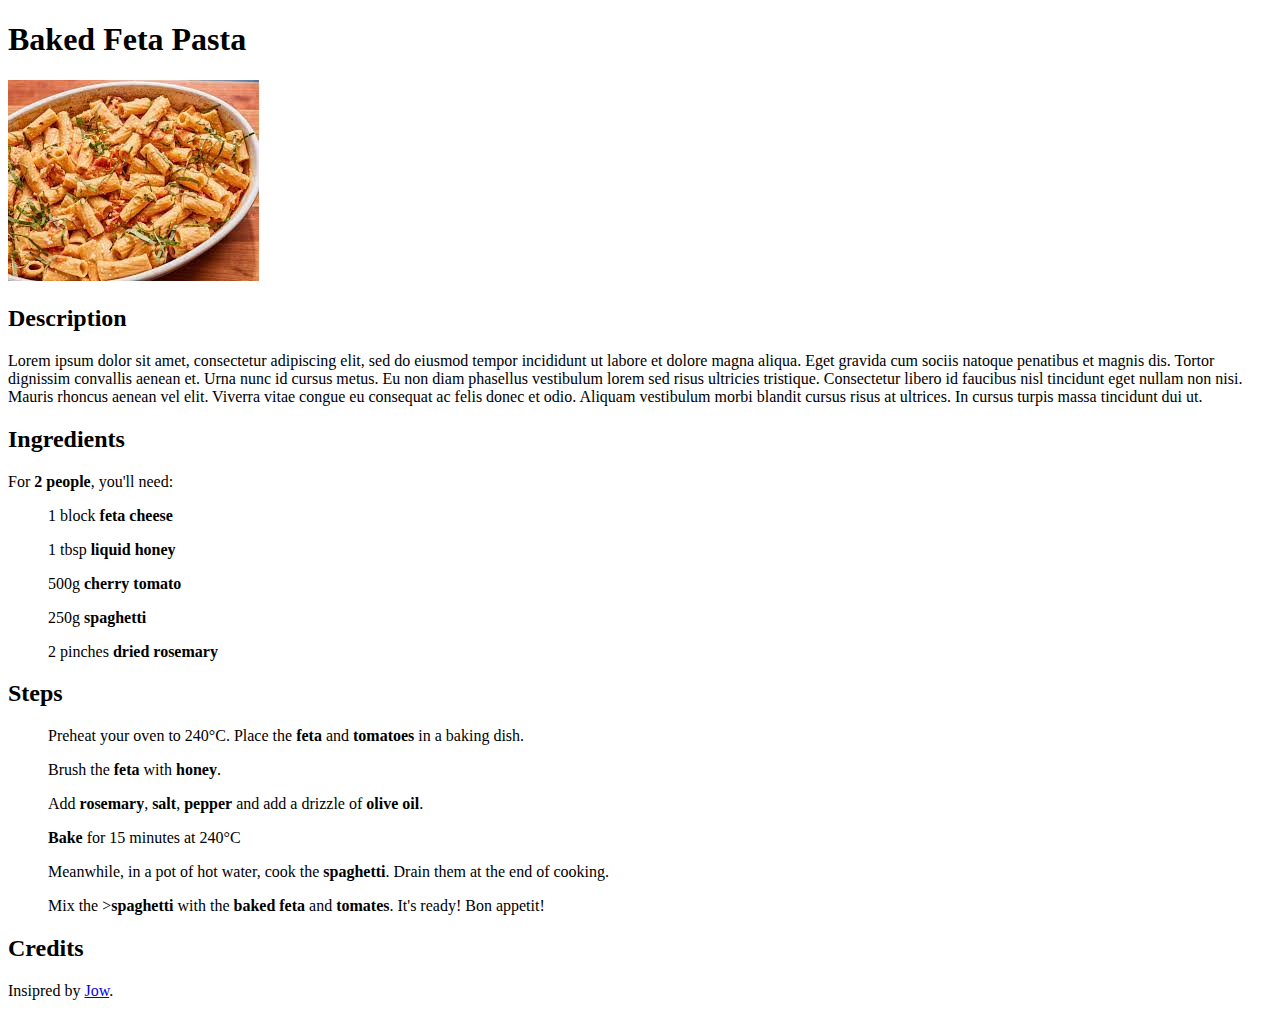
==== recipes/baked-feta-pasta.html @ d4bf920e "Add index.tml and first recipe baked-feta-pasta.html" ====
<!DOCTYPE html>
<html lang="en">
<head>
    <meta charset="UTF-8">
    <meta http-equiv="X-UA-Compatible" content="IE=edge">
    <meta name="viewport" content="width=device-width, initial-scale=1.0">
    <title>Document</title>
</head>
<body>
    <!--Recipe name-->
    <h1>Baked Feta Pasta</h1>
    <!--Image-->
    <img src="images/baked-feta-pasta.jpeg" alt="Baked Feta Pasta">
    <!--Description-->
    <h2>Description</h2>
    <p id="description">Lorem ipsum dolor sit amet, consectetur adipiscing elit, sed do eiusmod tempor incididunt ut labore et dolore magna aliqua. Eget gravida cum sociis natoque penatibus et magnis dis. Tortor dignissim convallis aenean et. Urna nunc id cursus metus. Eu non diam phasellus vestibulum lorem sed risus ultricies tristique. Consectetur libero id faucibus nisl tincidunt eget nullam non nisi. Mauris rhoncus aenean vel elit. Viverra vitae congue eu consequat ac felis donec et odio. Aliquam vestibulum morbi blandit cursus risus at ultrices. In cursus turpis massa tincidunt dui ut.</p>
    <!--Ingredients-->
    <h2>Ingredients</h2>
        <p>For <strong>2 people</strong>, you'll need:</p>
        <li>
            <ul>1 block <strong>feta cheese</strong></ul>
            <ul>1 tbsp <strong>liquid honey</strong></ul>
            <ul>500g <strong>cherry tomato</strong></ul>
            <ul>250g <strong>spaghetti</strong></ul>
            <ul>2 pinches <strong>dried rosemary</strong></ul>
        </li>
    <!--Steps-->
    <h2>Steps</h2>
        <li>
            <ol>Preheat your oven to 240°C. Place the <strong>feta</strong> and <strong>tomatoes</strong> in a baking dish.</ol>
            <ol>Brush the <strong>feta</strong> with <strong>honey</strong>.</ol>
            <ol>Add <strong>rosemary</strong>, <strong>salt</strong>, <strong>pepper</strong> and add a drizzle of <strong>olive oil</strong>.</ol>
            <ol><strong>Bake</strong> for 15 minutes at 240°C</ol>
            <ol>Meanwhile, in a pot of hot water, cook the <strong>spaghetti</strong>. Drain them at the end of cooking.</ol>
            <ol>Mix the ><strong>spaghetti</strong> with the <strong>baked feta</strong> and <strong>tomates</strong>. It's ready! Bon appetit!</ol>
        </li>
    <!--Credits-->
    <h2>Credits</h2>
    <p ip="credits">Insipred by <a href="https://jow.fr/">Jow</a>.</p>
</body>
</html>
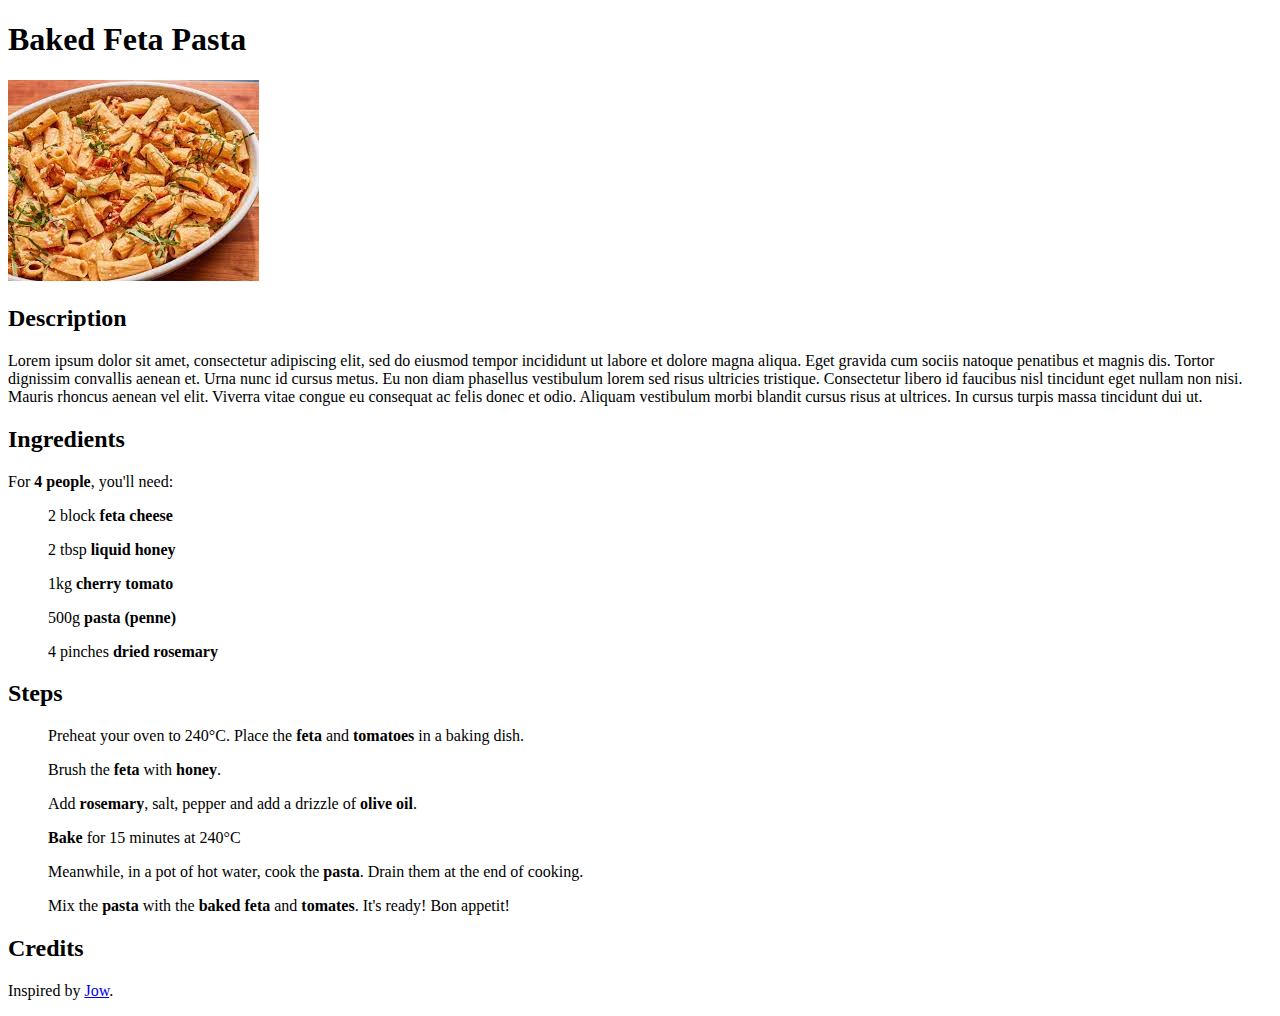
==== commit de52575b: "Add 2nd recipe + minor fix on index.html and baked-feta-pasta.html" ====
--- a/recipes/baked-feta-pasta.html
+++ b/recipes/baked-feta-pasta.html
@@ -4,7 +4,7 @@
     <meta charset="UTF-8">
     <meta http-equiv="X-UA-Compatible" content="IE=edge">
     <meta name="viewport" content="width=device-width, initial-scale=1.0">
-    <title>Document</title>
+    <title>Baked Feta Pasta | Odin Recipes</title>
 </head>
 <body>
     <!--Recipe name-->
@@ -16,26 +16,26 @@
     <p id="description">Lorem ipsum dolor sit amet, consectetur adipiscing elit, sed do eiusmod tempor incididunt ut labore et dolore magna aliqua. Eget gravida cum sociis natoque penatibus et magnis dis. Tortor dignissim convallis aenean et. Urna nunc id cursus metus. Eu non diam phasellus vestibulum lorem sed risus ultricies tristique. Consectetur libero id faucibus nisl tincidunt eget nullam non nisi. Mauris rhoncus aenean vel elit. Viverra vitae congue eu consequat ac felis donec et odio. Aliquam vestibulum morbi blandit cursus risus at ultrices. In cursus turpis massa tincidunt dui ut.</p>
     <!--Ingredients-->
     <h2>Ingredients</h2>
-        <p>For <strong>2 people</strong>, you'll need:</p>
+        <p>For <strong>4 people</strong>, you'll need:</p>
         <li>
-            <ul>1 block <strong>feta cheese</strong></ul>
-            <ul>1 tbsp <strong>liquid honey</strong></ul>
-            <ul>500g <strong>cherry tomato</strong></ul>
-            <ul>250g <strong>spaghetti</strong></ul>
-            <ul>2 pinches <strong>dried rosemary</strong></ul>
+            <ul>2 block <strong>feta cheese</strong></ul>
+            <ul>2 tbsp <strong>liquid honey</strong></ul>
+            <ul>1kg <strong>cherry tomato</strong></ul>
+            <ul>500g <strong>pasta (penne)</strong></ul>
+            <ul>4 pinches <strong>dried rosemary</strong></ul>
         </li>
     <!--Steps-->
     <h2>Steps</h2>
         <li>
             <ol>Preheat your oven to 240°C. Place the <strong>feta</strong> and <strong>tomatoes</strong> in a baking dish.</ol>
             <ol>Brush the <strong>feta</strong> with <strong>honey</strong>.</ol>
-            <ol>Add <strong>rosemary</strong>, <strong>salt</strong>, <strong>pepper</strong> and add a drizzle of <strong>olive oil</strong>.</ol>
+            <ol>Add <strong>rosemary</strong>, salt, pepper and add a drizzle of <strong>olive oil</strong>.</ol>
             <ol><strong>Bake</strong> for 15 minutes at 240°C</ol>
-            <ol>Meanwhile, in a pot of hot water, cook the <strong>spaghetti</strong>. Drain them at the end of cooking.</ol>
-            <ol>Mix the ><strong>spaghetti</strong> with the <strong>baked feta</strong> and <strong>tomates</strong>. It's ready! Bon appetit!</ol>
+            <ol>Meanwhile, in a pot of hot water, cook the <strong>pasta</strong>. Drain them at the end of cooking.</ol>
+            <ol>Mix the <strong>pasta</strong> with the <strong>baked feta</strong> and <strong>tomates</strong>. It's ready! Bon appetit!</ol>
         </li>
     <!--Credits-->
     <h2>Credits</h2>
-    <p ip="credits">Insipred by <a href="https://jow.fr/">Jow</a>.</p>
+    <p ip="credits">Inspired by <a href="https://jow.fr/">Jow</a>.</p>
 </body>
 </html>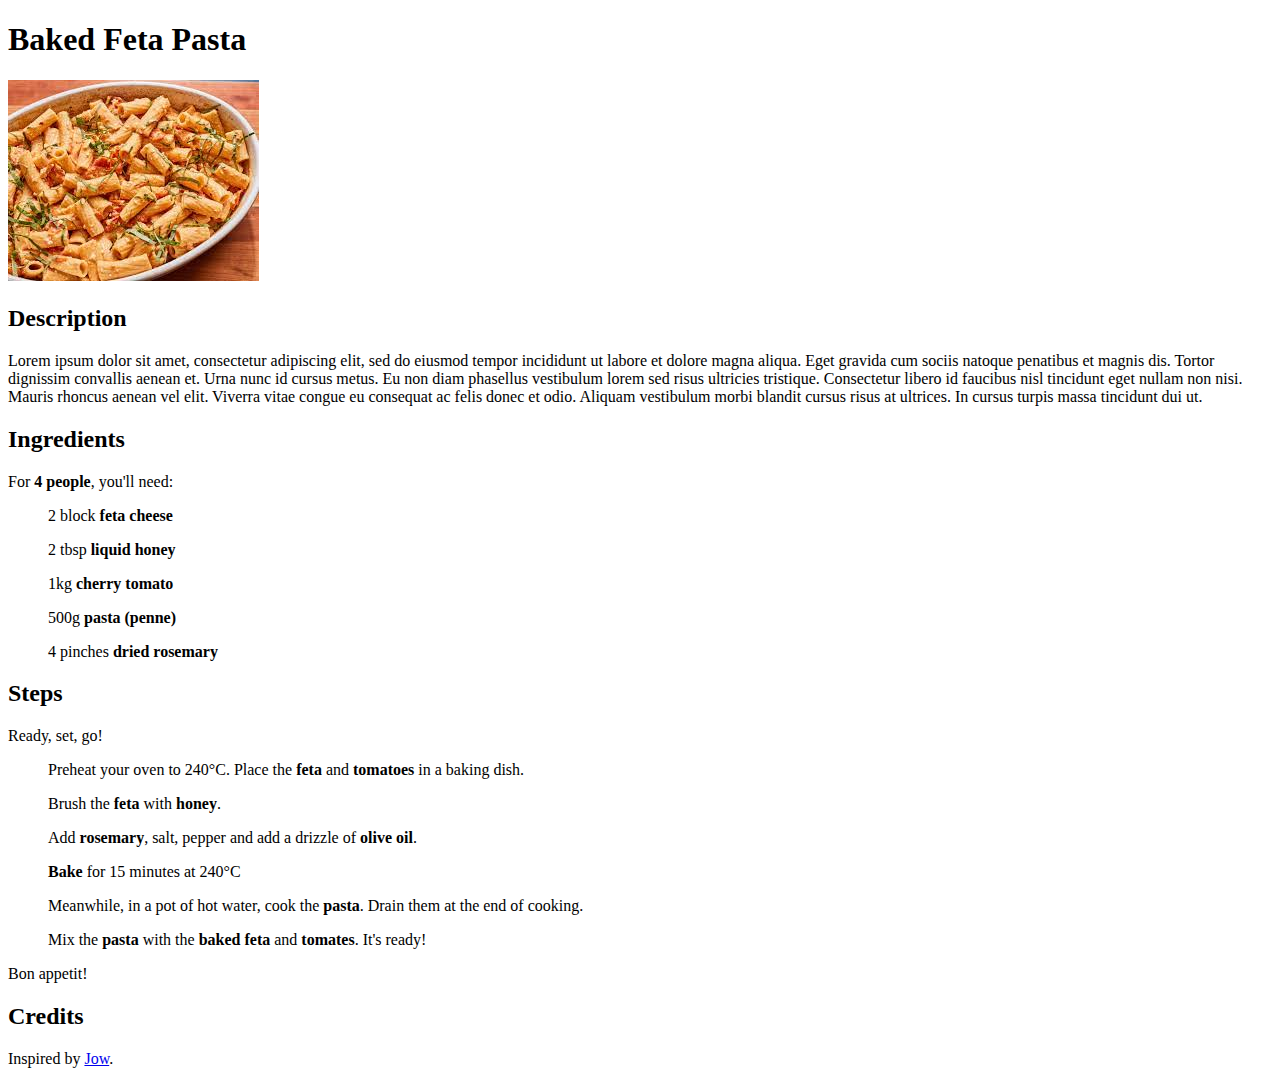
==== commit 901c5d50: "Add summer-burger.html + minor fix on baked-feta-pasta.html and lentil-cauliflower-curry.html" ====
--- a/recipes/baked-feta-pasta.html
+++ b/recipes/baked-feta-pasta.html
@@ -13,7 +13,7 @@
     <img src="images/baked-feta-pasta.jpeg" alt="Baked Feta Pasta">
     <!--Description-->
     <h2>Description</h2>
-    <p id="description">Lorem ipsum dolor sit amet, consectetur adipiscing elit, sed do eiusmod tempor incididunt ut labore et dolore magna aliqua. Eget gravida cum sociis natoque penatibus et magnis dis. Tortor dignissim convallis aenean et. Urna nunc id cursus metus. Eu non diam phasellus vestibulum lorem sed risus ultricies tristique. Consectetur libero id faucibus nisl tincidunt eget nullam non nisi. Mauris rhoncus aenean vel elit. Viverra vitae congue eu consequat ac felis donec et odio. Aliquam vestibulum morbi blandit cursus risus at ultrices. In cursus turpis massa tincidunt dui ut.</p>
+        <p id="description">Lorem ipsum dolor sit amet, consectetur adipiscing elit, sed do eiusmod tempor incididunt ut labore et dolore magna aliqua. Eget gravida cum sociis natoque penatibus et magnis dis. Tortor dignissim convallis aenean et. Urna nunc id cursus metus. Eu non diam phasellus vestibulum lorem sed risus ultricies tristique. Consectetur libero id faucibus nisl tincidunt eget nullam non nisi. Mauris rhoncus aenean vel elit. Viverra vitae congue eu consequat ac felis donec et odio. Aliquam vestibulum morbi blandit cursus risus at ultrices. In cursus turpis massa tincidunt dui ut.</p>
     <!--Ingredients-->
     <h2>Ingredients</h2>
         <p>For <strong>4 people</strong>, you'll need:</p>
@@ -26,16 +26,18 @@
         </li>
     <!--Steps-->
     <h2>Steps</h2>
+        <p>Ready, set, go!</p>
         <li>
             <ol>Preheat your oven to 240°C. Place the <strong>feta</strong> and <strong>tomatoes</strong> in a baking dish.</ol>
             <ol>Brush the <strong>feta</strong> with <strong>honey</strong>.</ol>
             <ol>Add <strong>rosemary</strong>, salt, pepper and add a drizzle of <strong>olive oil</strong>.</ol>
             <ol><strong>Bake</strong> for 15 minutes at 240°C</ol>
             <ol>Meanwhile, in a pot of hot water, cook the <strong>pasta</strong>. Drain them at the end of cooking.</ol>
-            <ol>Mix the <strong>pasta</strong> with the <strong>baked feta</strong> and <strong>tomates</strong>. It's ready! Bon appetit!</ol>
+            <ol>Mix the <strong>pasta</strong> with the <strong>baked feta</strong> and <strong>tomates</strong>. It's ready!</ol>
         </li>
+        <p>Bon appetit!</p>
     <!--Credits-->
     <h2>Credits</h2>
-    <p ip="credits">Inspired by <a href="https://jow.fr/">Jow</a>.</p>
+        <p ip="credits">Inspired by <a href="https://jow.fr/">Jow</a>.</p>
 </body>
 </html>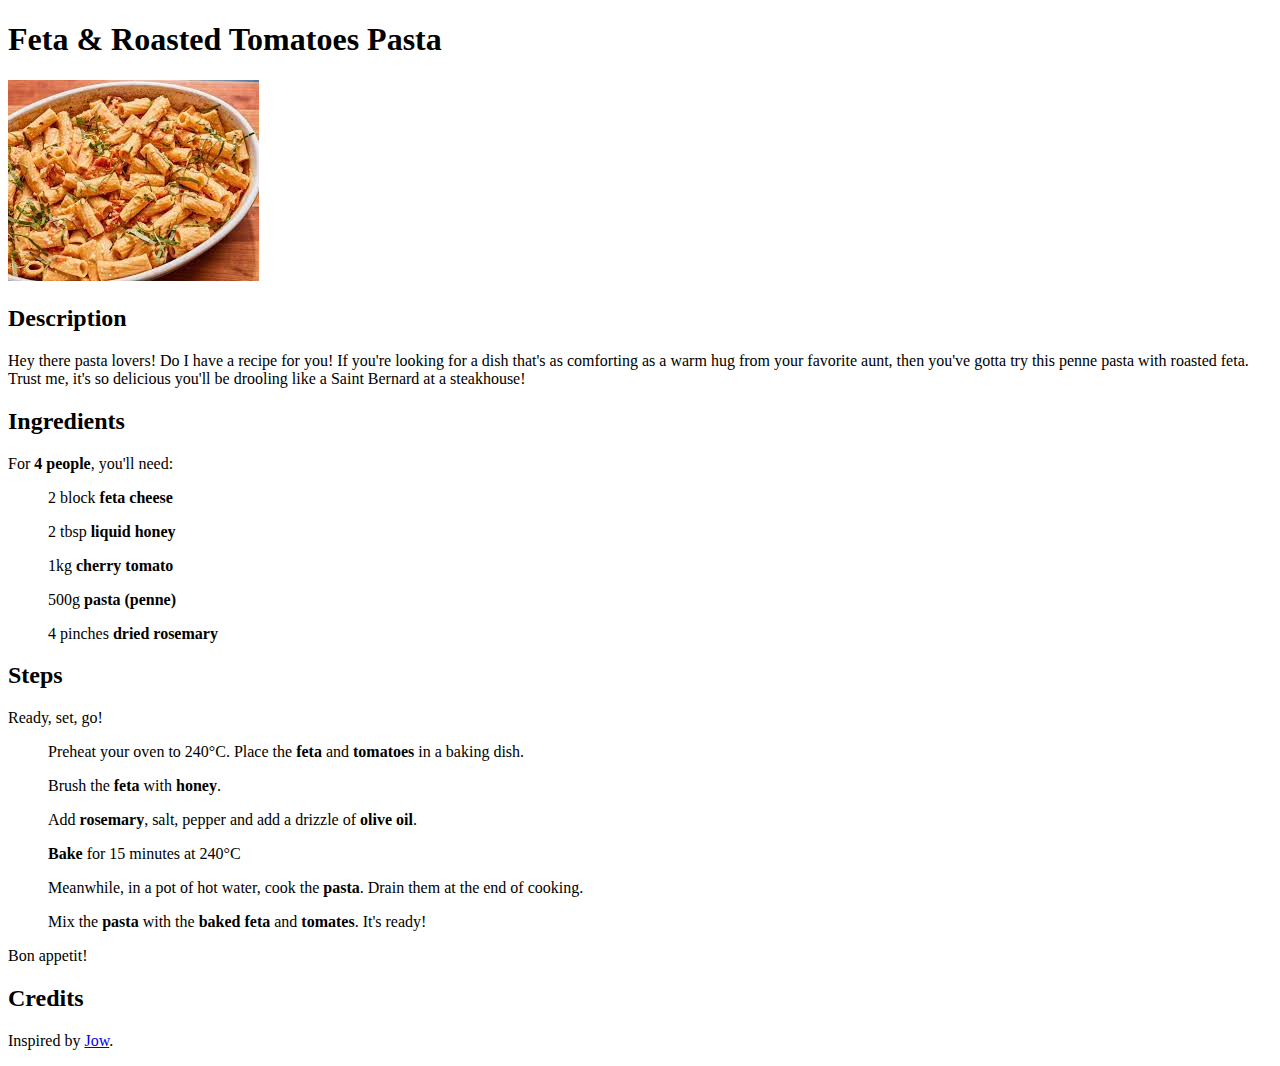
==== commit f9625550: "Add comment about preparation and cooking time on every recipe page" ====
--- a/recipes/baked-feta-pasta.html
+++ b/recipes/baked-feta-pasta.html
@@ -4,17 +4,23 @@
     <meta charset="UTF-8">
     <meta http-equiv="X-UA-Compatible" content="IE=edge">
     <meta name="viewport" content="width=device-width, initial-scale=1.0">
-    <title>Baked Feta Pasta | Odin Recipes</title>
+    <title>Feta & Roasted Tomatoes Pasta | Odin Recipes</title>
 </head>
 <body>
     <!--Recipe name-->
-    <h1>Baked Feta Pasta</h1>
+    <h1>Feta & Roasted Tomatoes Pasta</h1>
     <!--Image-->
-    <img src="images/baked-feta-pasta.jpeg" alt="Baked Feta Pasta">
+    <img src="images/baked-feta-pasta.jpeg" alt="Feta & Roasted Tomatoes Pasta">
+    <!--Time:
+    <div>
+        <p><strong>5 minutes</strong> preparation</p>
+        <p><strong>15 minutes</strong> cooking</p>
+    </div>
+    -->
     <!--Description-->
     <h2>Description</h2>
-        <p id="description">Lorem ipsum dolor sit amet, consectetur adipiscing elit, sed do eiusmod tempor incididunt ut labore et dolore magna aliqua. Eget gravida cum sociis natoque penatibus et magnis dis. Tortor dignissim convallis aenean et. Urna nunc id cursus metus. Eu non diam phasellus vestibulum lorem sed risus ultricies tristique. Consectetur libero id faucibus nisl tincidunt eget nullam non nisi. Mauris rhoncus aenean vel elit. Viverra vitae congue eu consequat ac felis donec et odio. Aliquam vestibulum morbi blandit cursus risus at ultrices. In cursus turpis massa tincidunt dui ut.</p>
-    <!--Ingredients-->
+        <p>Hey there <stong>pasta lovers</stong>! Do I have a recipe for you! If you're looking for a dish that's as <stong>comforting</stong> as a warm hug from your favorite aunt, then you've gotta try this </stong>penne pasta</stong> with <stong>roasted feta</stong>. Trust me, it's so <stong>delicious</stong> you'll be drooling like a Saint Bernard at a steakhouse!</p>
+        <!--Ingredients-->
     <h2>Ingredients</h2>
         <p>For <strong>4 people</strong>, you'll need:</p>
         <li>
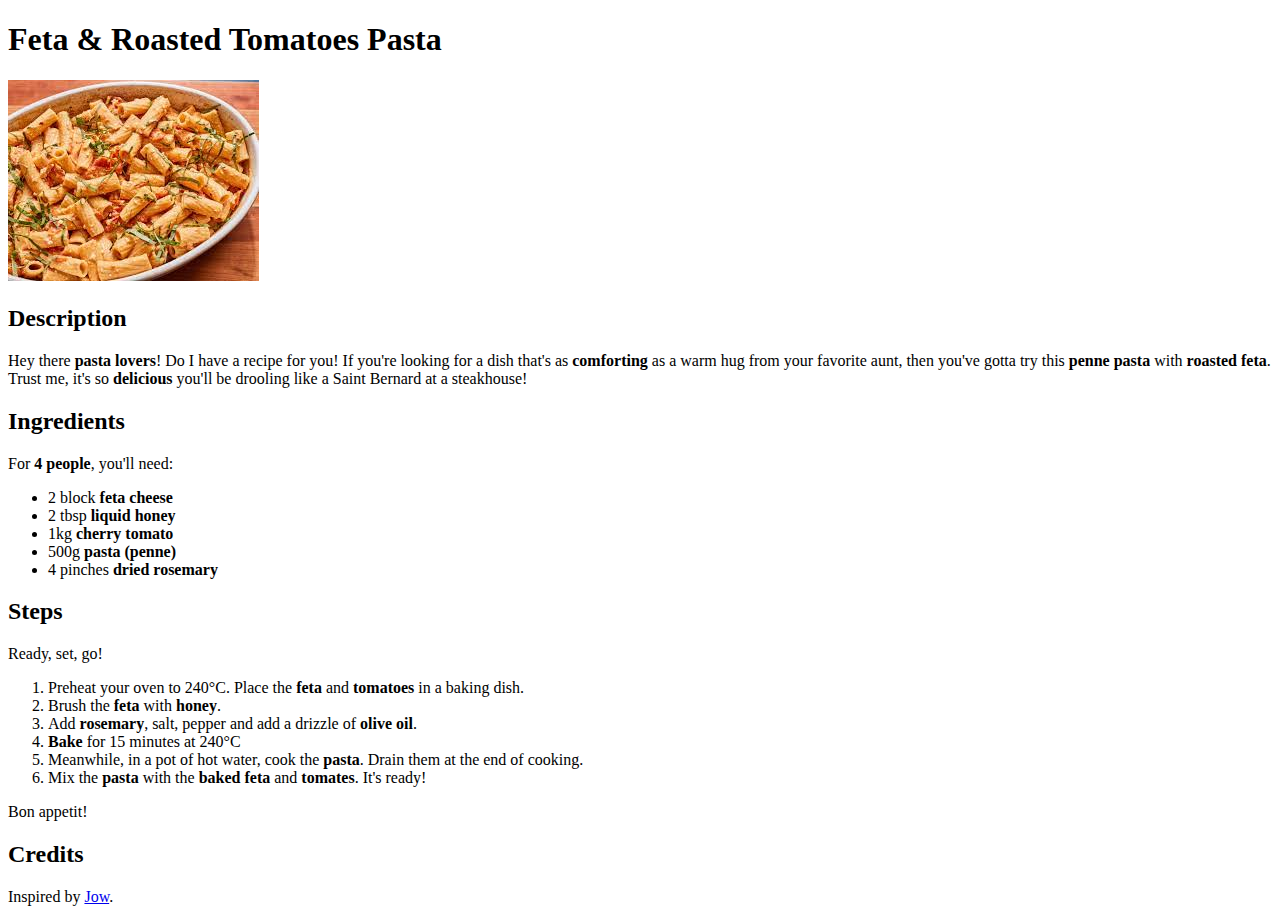
==== commit 25487f27: "Debug all recipe HTML  pages" ====
--- a/recipes/baked-feta-pasta.html
+++ b/recipes/baked-feta-pasta.html
@@ -19,28 +19,28 @@
     -->
     <!--Description-->
     <h2>Description</h2>
-        <p>Hey there <stong>pasta lovers</stong>! Do I have a recipe for you! If you're looking for a dish that's as <stong>comforting</stong> as a warm hug from your favorite aunt, then you've gotta try this </stong>penne pasta</stong> with <stong>roasted feta</stong>. Trust me, it's so <stong>delicious</stong> you'll be drooling like a Saint Bernard at a steakhouse!</p>
+        <p>Hey there <strong>pasta lovers</strong>! Do I have a recipe for you! If you're looking for a dish that's as <strong>comforting</strong> as a warm hug from your favorite aunt, then you've gotta try this <strong>penne pasta</strong> with <strong>roasted feta</strong>. Trust me, it's so <strong>delicious</strong> you'll be drooling like a Saint Bernard at a steakhouse!</p>
         <!--Ingredients-->
     <h2>Ingredients</h2>
         <p>For <strong>4 people</strong>, you'll need:</p>
-        <li>
-            <ul>2 block <strong>feta cheese</strong></ul>
-            <ul>2 tbsp <strong>liquid honey</strong></ul>
-            <ul>1kg <strong>cherry tomato</strong></ul>
-            <ul>500g <strong>pasta (penne)</strong></ul>
-            <ul>4 pinches <strong>dried rosemary</strong></ul>
-        </li>
+        <ul>
+            <li>2 block <strong>feta cheese</strong></li>
+            <li>2 tbsp <strong>liquid honey</strong></li>
+            <li>1kg <strong>cherry tomato</strong></li>
+            <li>500g <strong>pasta (penne)</strong></li>
+            <li>4 pinches <strong>dried rosemary</strong></li>
+        </ul>
     <!--Steps-->
     <h2>Steps</h2>
         <p>Ready, set, go!</p>
-        <li>
-            <ol>Preheat your oven to 240°C. Place the <strong>feta</strong> and <strong>tomatoes</strong> in a baking dish.</ol>
-            <ol>Brush the <strong>feta</strong> with <strong>honey</strong>.</ol>
-            <ol>Add <strong>rosemary</strong>, salt, pepper and add a drizzle of <strong>olive oil</strong>.</ol>
-            <ol><strong>Bake</strong> for 15 minutes at 240°C</ol>
-            <ol>Meanwhile, in a pot of hot water, cook the <strong>pasta</strong>. Drain them at the end of cooking.</ol>
-            <ol>Mix the <strong>pasta</strong> with the <strong>baked feta</strong> and <strong>tomates</strong>. It's ready!</ol>
-        </li>
+        <ol>
+            <li>Preheat your oven to 240°C. Place the <strong>feta</strong> and <strong>tomatoes</strong> in a baking dish.</li>
+            <li>Brush the <strong>feta</strong> with <strong>honey</strong>.</li>
+            <li>Add <strong>rosemary</strong>, salt, pepper and add a drizzle of <strong>olive oil</strong>.</li>
+            <li><strong>Bake</strong> for 15 minutes at 240°C</li>
+            <li>Meanwhile, in a pot of hot water, cook the <strong>pasta</strong>. Drain them at the end of cooking.</li>
+            <li>Mix the <strong>pasta</strong> with the <strong>baked feta</strong> and <strong>tomates</strong>. It's ready!</li>
+        </ol>
         <p>Bon appetit!</p>
     <!--Credits-->
     <h2>Credits</h2>
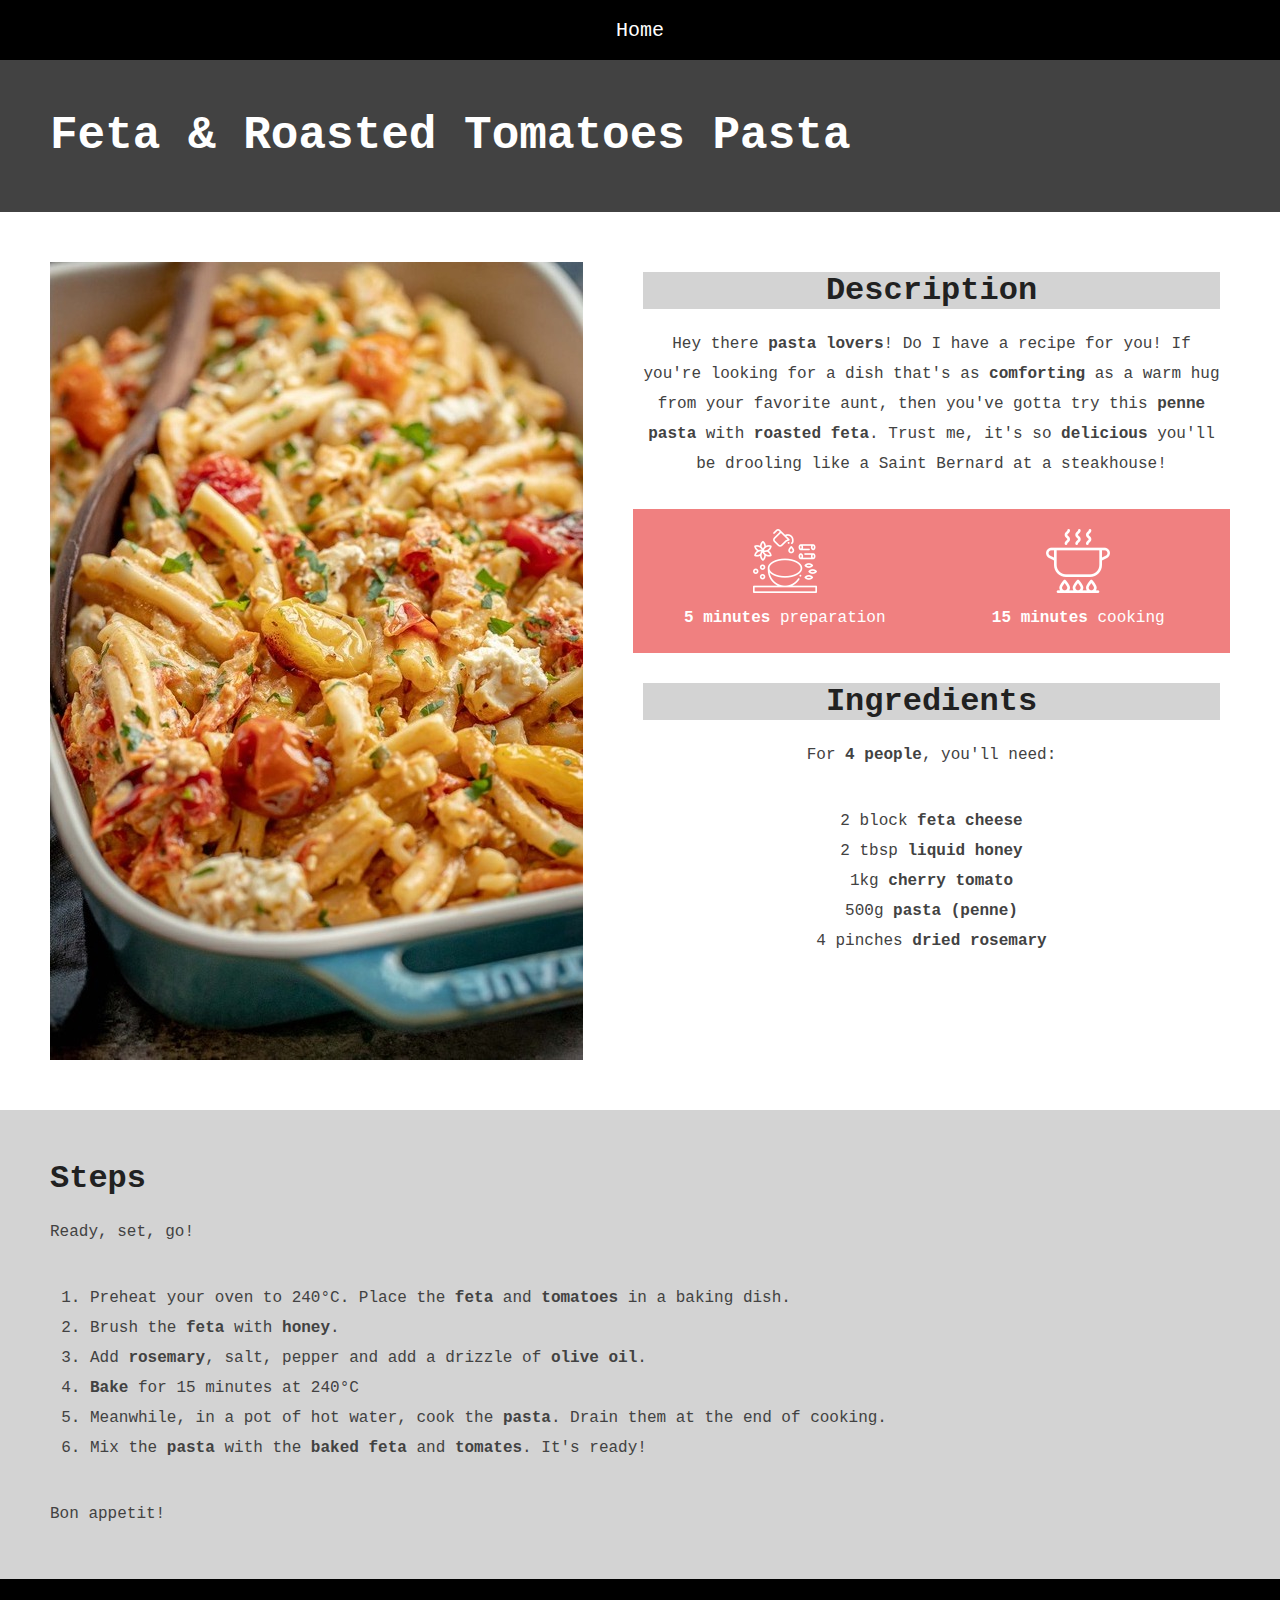
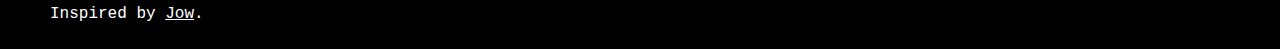
==== commit f6a94e50: "Revamp HP + Flexbox" ====
--- a/recipes/baked-feta-pasta.html
+++ b/recipes/baked-feta-pasta.html
@@ -1,49 +1,86 @@
 <!DOCTYPE html>
 <html lang="en">
+
 <head>
     <meta charset="UTF-8">
     <meta http-equiv="X-UA-Compatible" content="IE=edge">
     <meta name="viewport" content="width=device-width, initial-scale=1.0">
     <title>Feta & Roasted Tomatoes Pasta | Odin Recipes</title>
+    <link rel="stylesheet" href="../style.css">
 </head>
+
 <body>
+    <!--Nav bar-->
+    <nav>
+        <a href="../index.html" class="home">Home</a>
+    </nav>
     <!--Recipe name-->
-    <h1>Feta & Roasted Tomatoes Pasta</h1>
-    <!--Image-->
-    <img src="images/baked-feta-pasta.jpeg" alt="Feta & Roasted Tomatoes Pasta">
-    <!--Time:
-    <div>
-        <p><strong>5 minutes</strong> preparation</p>
-        <p><strong>15 minutes</strong> cooking</p>
+    <div class="title">
+        <h1 class="headers">Feta & Roasted Tomatoes Pasta</h1>
     </div>
-    -->
-    <!--Description-->
-    <h2>Description</h2>
-        <p>Hey there <strong>pasta lovers</strong>! Do I have a recipe for you! If you're looking for a dish that's as <strong>comforting</strong> as a warm hug from your favorite aunt, then you've gotta try this <strong>penne pasta</strong> with <strong>roasted feta</strong>. Trust me, it's so <strong>delicious</strong> you'll be drooling like a Saint Bernard at a steakhouse!</p>
-        <!--Ingredients-->
-    <h2>Ingredients</h2>
-        <p>For <strong>4 people</strong>, you'll need:</p>
-        <ul>
-            <li>2 block <strong>feta cheese</strong></li>
-            <li>2 tbsp <strong>liquid honey</strong></li>
-            <li>1kg <strong>cherry tomato</strong></li>
-            <li>500g <strong>pasta (penne)</strong></li>
-            <li>4 pinches <strong>dried rosemary</strong></li>
-        </ul>
+    <!--Container1-->
+    <div class="container1">
+        <!--Image-->
+        <div class="image">
+            <img src="images/baked-feta-pasta.jpeg" alt="Feta & Roasted Tomatoes Pasta">
+        </div>
+        <!--Container2-->
+        <div class="container2">
+            <!--Description-->
+            <div class="description">
+                <h2 class="headers">Description</h2>
+                <p>Hey there <strong>pasta lovers</strong>! Do I have a recipe for you! If you're looking for a dish
+                    that's as <strong>comforting</strong> as a warm hug from your favorite aunt, then you've gotta try
+                    this <strong>penne pasta</strong> with <strong>roasted feta</strong>. Trust me, it's so
+                    <strong>delicious</strong> you'll be drooling like a Saint Bernard at a steakhouse!
+                </p>
+            </div>
+            <!--Time-->
+            <div class="time">
+                <div class="time child">
+                    <img src="images/icon1.png" alt="icon-preparation-time">
+                    <p><strong>5 minutes</strong> preparation</p>
+                </div>
+                <div class="time child">
+                    <img src="images/icon2.png" alt="icon-cooking-time">
+                    <p><strong>15 minutes</strong> cooking</p>
+                </div>
+            </div>
+            <!--Ingredients-->
+            <div class="ingredients">
+                <h2 class="headers">Ingredients</h2>
+                <p>For <strong>4 people</strong>, you'll need:</p>
+                <ul>
+                    <li>2 block <strong>feta cheese</strong></li>
+                    <li>2 tbsp <strong>liquid honey</strong></li>
+                    <li>1kg <strong>cherry tomato</strong></li>
+                    <li>500g <strong>pasta (penne)</strong></li>
+                    <li>4 pinches <strong>dried rosemary</strong></li>
+                </ul>
+            </div>
+        </div>
+    </div>
     <!--Steps-->
-    <h2>Steps</h2>
+    <div class="steps">
+        <h2 class="headers">Steps</h2>
         <p>Ready, set, go!</p>
         <ol>
-            <li>Preheat your oven to 240°C. Place the <strong>feta</strong> and <strong>tomatoes</strong> in a baking dish.</li>
+            <li>Preheat your oven to 240°C. Place the <strong>feta</strong> and <strong>tomatoes</strong> in a baking
+                dish.</li>
             <li>Brush the <strong>feta</strong> with <strong>honey</strong>.</li>
             <li>Add <strong>rosemary</strong>, salt, pepper and add a drizzle of <strong>olive oil</strong>.</li>
             <li><strong>Bake</strong> for 15 minutes at 240°C</li>
-            <li>Meanwhile, in a pot of hot water, cook the <strong>pasta</strong>. Drain them at the end of cooking.</li>
-            <li>Mix the <strong>pasta</strong> with the <strong>baked feta</strong> and <strong>tomates</strong>. It's ready!</li>
+            <li>Meanwhile, in a pot of hot water, cook the <strong>pasta</strong>. Drain them at the end of cooking.
+            </li>
+            <li>Mix the <strong>pasta</strong> with the <strong>baked feta</strong> and <strong>tomates</strong>. It's
+                ready!</li>
         </ol>
         <p>Bon appetit!</p>
+    </div>
     <!--Credits-->
-    <h2>Credits</h2>
-        <p ip="credits">Inspired by <a href="https://jow.fr/">Jow</a>.</p>
+    <div class="credits">
+        <p>Inspired by <a href="https://jow.fr/">Jow</a>.</p>
+    </div>
 </body>
+
 </html>--- a/style.css
+++ b/style.css
@@ -0,0 +1,248 @@
+* {
+    box-sizing: border-box;
+}
+
+body {
+    font-family: "Courier New", sans-serif;
+    font-size: 16px;
+    color: #424242;
+    margin: 0px;
+    padding: 0px;
+}
+
+nav {
+    font-size: 20px;
+    display: flex;
+    flex-direction: row;
+    flex: 1;
+    justify-content: center;
+    align-items: center;
+    background-color: black;
+    color: white;
+    position: fixed;
+    top: 0px;
+    width: 100%;
+    height: 60px;
+}
+
+p {
+    margin: 0px;
+    line-height: 30px;
+}
+
+strong, em, a {
+    margin: 0px;
+}
+
+h1 {
+    font-size: 46px;
+    color: white;
+    margin: 0px;
+}
+
+h2 {
+    font-size: 32px;
+    color: #212121;
+    margin: 0px;
+}
+
+ul {
+    padding-left: 0px;
+    list-style-type: none;
+}
+
+li {
+    line-height: 30px;
+}
+
+img {
+    display: flex;
+    max-width:100%;
+}
+
+.home:link {
+    color: white;
+    text-decoration: none;
+}
+
+.home:visited {
+    color: white;
+    text-decoration: none;
+}
+
+.home:hover {
+    color: gray;
+    text-decoration: underline;
+}
+
+.title {
+    padding-top: 110px;
+    padding-bottom: 50px;
+    padding-left: 50px;
+    padding-right: 50px;
+    background-color: #424242;
+}
+
+.headers.hp {
+    display: flex;
+    flex: auto;
+    flex-wrap: wrap;
+    flex-direction: row;
+    justify-content: space-evenly;
+    align-items: center;
+}
+
+.headers {
+    font-family: "Courier", sans-serif;
+}
+
+.list-hp {
+    display: flex;
+    flex-direction: row;
+    flex: 1;
+    flex-wrap: wrap;
+    justify-content: space-evenly;
+    align-items: center;
+    padding-top: 10px;
+    padding-bottom: 10px;
+    padding-left: 50px;
+    padding-right: 50px;
+}
+
+.list-hp .list-item {
+    display: flex;
+    flex-wrap: wrap;
+    flex-direction: column;
+    flex: 1;
+    justify-content: center;
+    align-items: center;
+    gap: 10px;
+    padding-top: 10px;
+    padding-bottom: 10px;
+    padding-left: 50px;
+    padding-right: 50px;
+}
+
+.list-item a:link {
+    color: black;
+}
+    
+.list-item a:visited {
+    color: black;
+}
+    
+.list-item a:hover {
+    color: grey;
+    text-decoration: none;
+}
+
+.container1 {
+    display: flex;
+    flex-wrap: wrap;
+    flex-direction: row;
+    flex: 1;
+    gap: 50px;
+    padding: 50px;
+    align-items: flex-start;
+}
+
+.container2 {
+    display: flex;
+    flex-wrap: wrap;
+    flex-direction: column;
+    flex: 1;
+    gap: 20px;
+    text-align: center;
+}
+
+.time {
+    display: flex;
+    flex-wrap: wrap;
+    flex-direction: column;
+    flex: 1;
+    gap: 10px;
+    justify-content: space-evenly;
+    align-items: center;
+    width: 100%;
+    background-color: lightcoral;
+}
+
+.description {
+    display: flex;
+    flex-wrap: wrap;
+    flex-direction: column;
+    justify-content: center;
+    flex: 1;
+    width: 100%;
+    padding: 10px;
+    gap: 20px;
+}
+
+.time {
+    display: flex;
+    flex-wrap: wrap;
+    flex-direction: row;
+    justify-content: space-evenly;
+    align-items: center;
+    flex: 1;
+    padding: 10px;
+}
+
+.time .child {
+    display: flex;
+    flex-wrap: wrap;
+    flex-direction: column;
+    justify-content: center;
+    align-items: center;
+    flex: 1;
+    padding: 10px;
+    color: white;
+}
+
+.ingredients {
+    display: flex;
+    flex-wrap: wrap;
+    flex-direction: column;
+    flex: 1;
+    width: 100%;
+    justify-content: center;
+    padding: 10px;
+    gap: 20px;
+}
+
+.steps {
+    display: flex;
+    flex-wrap: wrap;
+    flex-direction: column;
+    justify-content: flex-start;
+    align-items: flex-start;  
+    padding: 50px;
+    background-color: lightgrey;
+    gap: 20px;
+}
+
+.credits {
+    background-color: black;
+    padding-right: 50px;
+    padding-left: 50px;
+    padding-top: 20px;
+    padding-bottom: 20px;
+    color: white;
+}
+
+.credits a:link {
+    color: white;
+}
+        
+.credits a:visited {
+    color: lightgray;
+}
+
+.list-item a:hover {
+    color: lightgrey;
+    text-decoration: none;
+}
+
+.container2 .headers {
+    background-color: lightgray;
+}